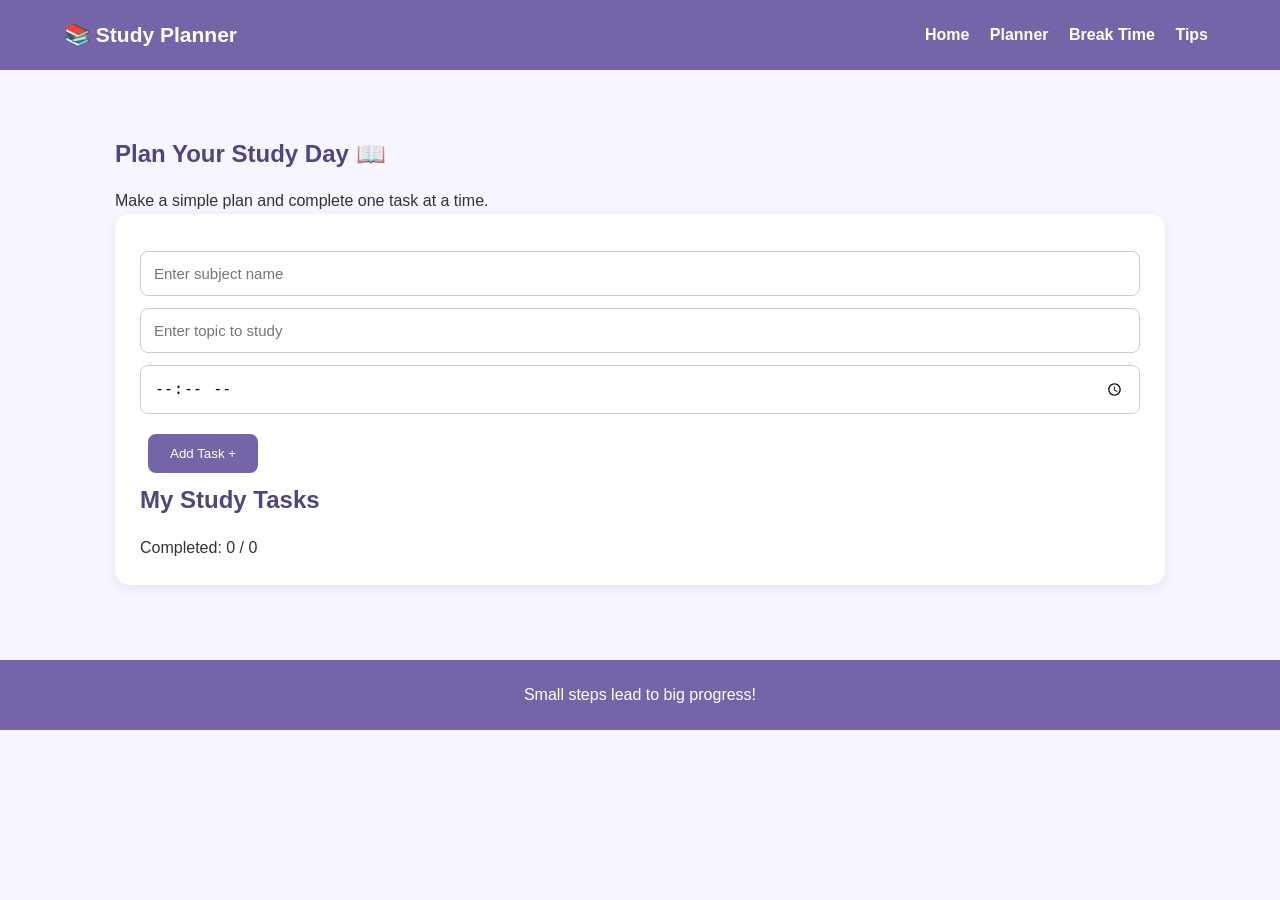
==== planner.html @ fc785a7c "Add website files" ====
<!DOCTYPE html>
<html>
<head>
    <title>Study Planner</title>
    <link rel="stylesheet" href="style.css">
</head>
<body>

<nav>
    <h2>📚 Study Planner</h2>
    <div>
        <a href="index.html">Home</a>
        <a href="planner.html">Planner</a>
        <a href="break.html">Break Time</a>
        <a href="tips.html">Tips</a>
    </div>
</nav>

<section class="container">
    <h1>Plan Your Study Day 📖</h1>
    <p>Make a simple plan and complete one task at a time.</p>

    <div class="planner-box">
        <input id="subject" placeholder="Enter subject name">
        <input id="topic" placeholder="Enter topic to study">
        <input id="studyTime" type="time">

        <button onclick="addTask()">Add Task +</button>

        <h2>My Study Tasks</h2>
        <div id="taskList"></div>
        <p id="progress"></p>
    </div>
</section>

<footer>
    Small steps lead to big progress!
</footer>

<script src="script.js"></script>
</body>
</html>
---- style.css ----
* {
    margin: 0;
    padding: 0;
    box-sizing: border-box;
}

body {
    font-family: Arial, sans-serif;
    background: #f7f5ff;
    color: #333;
    line-height: 1.6;
}

nav {
    background: #7565a8;
    color: white;
    padding: 18px 5%;
    display: flex;
    justify-content: space-between;
    align-items: center;
    flex-wrap: wrap;
    gap: 12px;
}

nav h2 {
    font-size: 21px;
}

nav a {
    color: white;
    text-decoration: none;
    margin: 8px;
    font-weight: bold;
}

nav a:hover {
    color: #ffe5a8;
}

.hero {
    text-align: center;
    padding: 90px 20px;
    background: linear-gradient(135deg, #e7ddff, #d9efff);
}

.hero h1 {
    font-size: 42px;
    color: #51447f;
}

.hero p {
    margin: 12px;
}

.btn, button {
    display: inline-block;
    background: #7565a8;
    color: white;
    padding: 12px 22px;
    border: none;
    border-radius: 8px;
    text-decoration: none;
    cursor: pointer;
    margin: 8px;
}

.btn:hover, button:hover {
    background: #574981;
}

.container {
    max-width: 1100px;
    margin: 40px auto;
    padding: 25px;
}

.container h1, .container h2 {
    color: #51447f;
    margin-bottom: 15px;
}

.cards {
    display: grid;
    grid-template-columns: repeat(auto-fit, minmax(220px, 1fr));
    gap: 22px;
    margin-top: 25px;
}

.card, .planner-box, .timer-box {
    background: white;
    padding: 25px;
    border-radius: 15px;
    box-shadow: 0 4px 15px #00000012;
}

.card h3 {
    color: #7565a8;
    margin-bottom: 12px;
}

.card a {
    display: inline-block;
    color: #7565a8;
    margin-top: 12px;
    font-weight: bold;
    text-decoration: none;
}

input {
    display: block;
    width: 100%;
    padding: 13px;
    margin: 12px 0;
    border: 1px solid #ccc;
    border-radius: 8px;
    font-size: 15px;
}

.task {
    background: #f0edff;
    padding: 12px;
    border-radius: 8px;
    margin: 10px 0;
    display: flex;
    align-items: center;
    gap: 10px;
    overflow-wrap: anywhere;
}

.task input {
    width: auto;
    margin: 0;
}

.task span {
    flex: 1;
}

.done {
    text-decoration: line-through;
    color: gray;
}

.timer-box {
    max-width: 400px;
    margin: 25px auto;
    background: #e8e0ff;
}

#timer {
    font-size: 55px;
    color: #574981;
}

.center {
    text-align: center;
}

.moods {
    margin: 20px;
}

footer {
    background: #7565a8;
    color: white;
    text-align: center;
    padding: 22px;
    margin-top: 50px;
}

@media(max-width: 650px) {
    nav {
        flex-direction: column;
        text-align: center;
    }

    nav a {
        display: inline-block;
        margin: 5px;
    }

    .hero h1 {
        font-size: 30px;
    }

    .container {
        padding: 15px;
    }
}
/* DAILY WELLNESS DESIGN */

.wellness-section {
    max-width: 1100px;
    margin: 50px auto;
    padding: 25px;
    text-align: center;
}

.wellness-section h1 {
    color: #574981;
    margin-bottom: 12px;
}

.wellness-section .card {
    text-align: left;
}

.wellness-section label {
    display: block;
    margin: 12px 0;
}

.wellness-section select {
    width: 100%;
    padding: 12px;
    border: 1px solid #ccc;
    border-radius: 8px;
    background: white;
}

.wellness-section input[type="checkbox"] {
    display: inline-block;
    width: auto;
    margin-right: 8px;
}

#reminderStatus {
    background: #e8e0ff;
    color: #574981;
    padding: 15px;
    border-radius: 10px;
    margin: 20px 0;
}
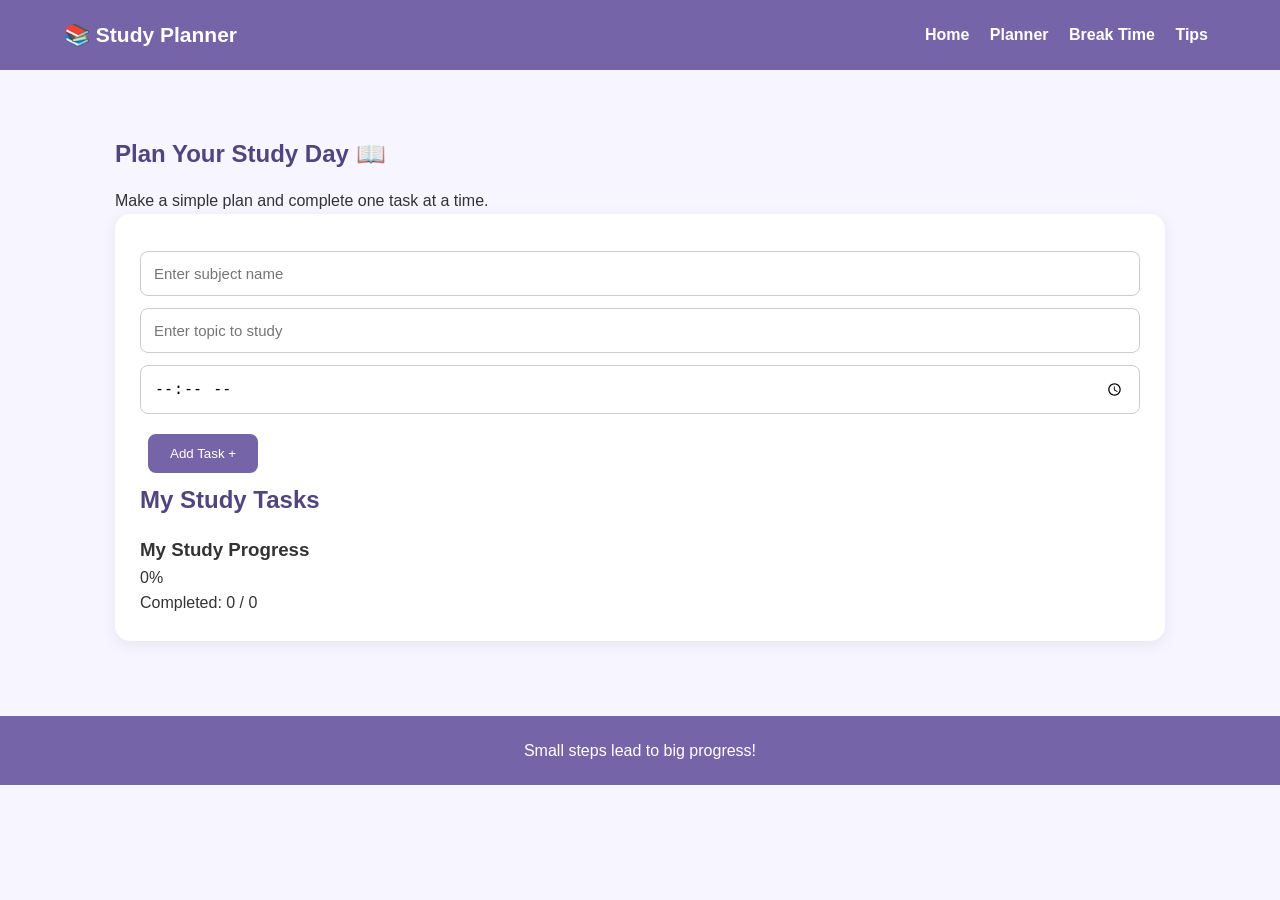
==== commit 36f18b69: "Update planner.html" ====
--- a/planner.html
+++ b/planner.html
@@ -28,8 +28,21 @@
         <button onclick="addTask()">Add Task +</button>
 
         <h2>My Study Tasks</h2>
-        <div id="taskList"></div>
-        <p id="progress"></p>
+
+<div class="progress-section">
+    <div class="progress-heading">
+        <h3>My Study Progress</h3>
+        <span id="progressPercent">0%</span>
+    </div>
+
+    <div class="progress-bar">
+        <div id="progressFill"></div>
+    </div>
+
+    <p id="progress">Completed: 0 / 0</p>
+</div>
+
+<div id="taskList"></div>
     </div>
 </section>
 
@@ -39,4 +52,4 @@
 
 <script src="script.js"></script>
 </body>
-</html>+</html>
